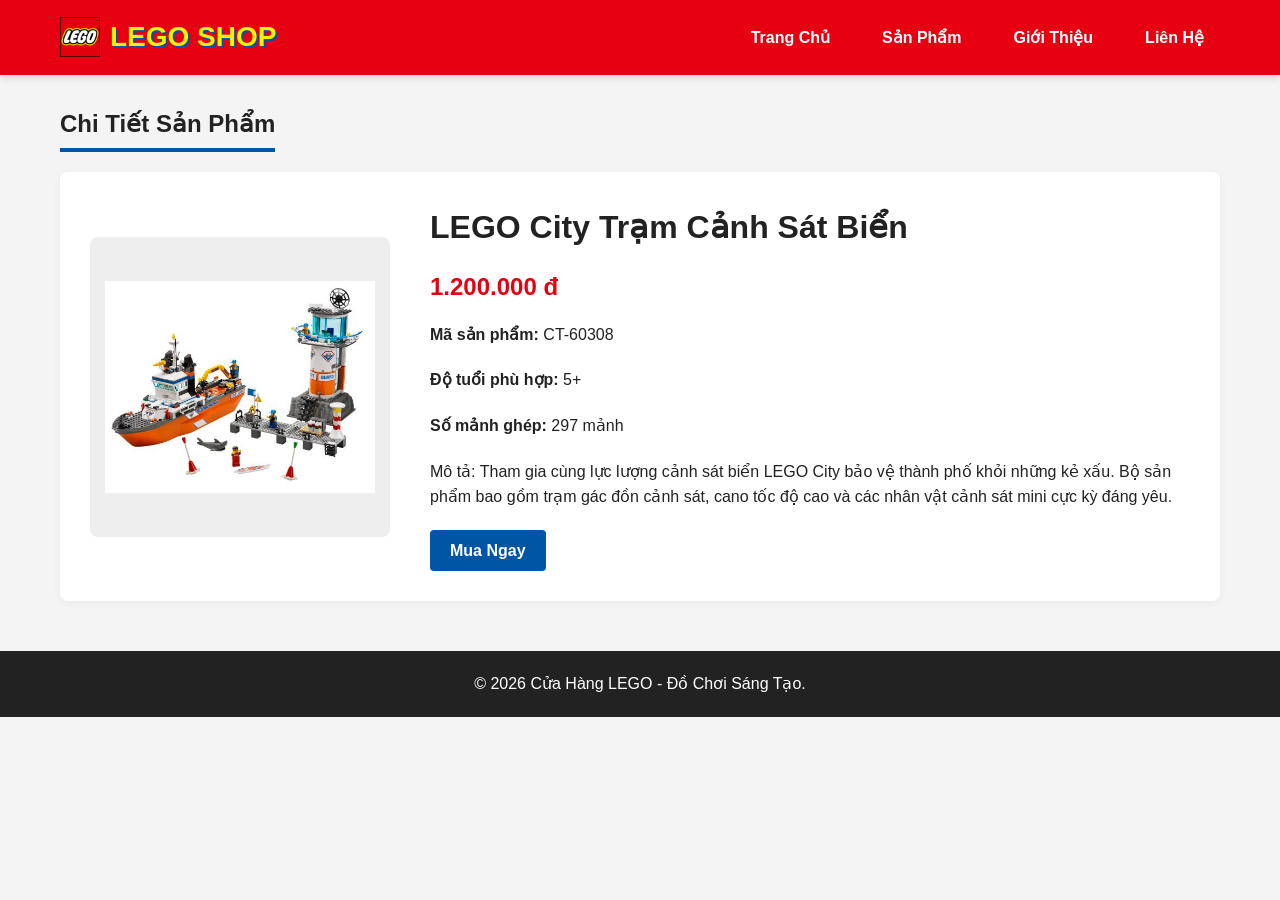
==== html/chi-tiet-city.html @ f47a6e3e "update" ====
<!DOCTYPE html>
<html lang="vi">
<head>
    <meta charset="UTF-8">
    <meta name="viewport" content="width=device-width, initial-scale=1.0">
    <title>Chi Tiết - LEGO City Trạm Cảnh Sát Biển</title>
    <link rel="stylesheet" href="../css/style.css">
</head>
<body>
    <header>
        <nav class="navbar">
            <div class="logo">
                <a href="../index.html">
                    <img src="../assets/logo.jpg" alt="Logo">
                    LEGO SHOP
                </a>
            </div>
            <ul class="nav-links">
                <li><a href="../index.html">Trang Chủ</a></li>
                <li><a href="san-pham.html">Sản Phẩm</a></li>
                <li><a href="gioi-thieu.html">Giới Thiệu</a></li>
                <li><a href="lien-he.html">Liên Hệ</a></li>
            </ul>
        </nav>
    </header>

    <main>
        <h2>Chi Tiết Sản Phẩm</h2>
        <div class="product-detail-container">
            <div class="detail-img">
                <img src="../assets/biển 2.jpg" alt="LEGO City">
            </div>
            <div class="detail-content">
                <h1>LEGO City Trạm Cảnh Sát Biển</h1>
                <p class="price">1.200.000 đ</p>
                <p><strong>Mã sản phẩm:</strong> CT-60308</p>
                <p><strong>Độ tuổi phù hợp:</strong> 5+</p>
                <p><strong>Số mảnh ghép:</strong> 297 mảnh</p>
                <p>Mô tả: Tham gia cùng lực lượng cảnh sát biển LEGO City bảo vệ thành phố khỏi những kẻ xấu. Bộ sản phẩm bao gồm trạm gác đồn cảnh sát, cano tốc độ cao và các nhân vật cảnh sát mini cực kỳ đáng yêu.</p>
                <a href="#" class="btn">Mua Ngay</a>
            </div>
        </div>
    </main>

    <footer>
        <p>&copy; 2026 Cửa Hàng LEGO - Đồ Chơi Sáng Tạo.</p>
    </footer>
</body>
</html>
---- css/style.css ----
* {
    margin: 0;
    padding: 0;
    box-sizing: border-box;
    font-family: 'Segoe UI', Tahoma, Geneva, Verdana, sans-serif;
}

:root {
    --lego-red: #E60012;
    --lego-yellow: #FDF000;
    --lego-blue: #0055A5;
    --lego-dark: #222;
    --lego-light: #f4f4f4;
}

body {
    background-color: var(--lego-light);
    color: var(--lego-dark);
    line-height: 1.6;
}

header {
    background-color: var(--lego-red);
    padding: 15px 0;
    box-shadow: 0 4px 6px rgba(0,0,0,0.1);
}

.navbar {
    max-width: 1200px;
    margin: 0 auto;
    display: flex;
    justify-content: space-between;
    align-items: center;
    padding: 0 20px;
}

.logo a {
    color: var(--lego-yellow);
    font-size: 28px;
    font-weight: bold;
    text-decoration: none;
    text-transform: uppercase;
    text-shadow: 2px 2px 0px var(--lego-blue);
    display: flex;
    align-items: center;
}

.logo img {
    height: 40px !important;
    width: auto !important;
    margin-right: 10px;
    object-fit: contain;
}

.nav-links {
    list-style: none;
    display: flex;
    gap: 20px;
}

.nav-links a {
    color: white;
    text-decoration: none;
    font-weight: 600;
    padding: 8px 16px;
    border-radius: 4px;
    transition: 0.3s;
}

.nav-links a:hover, .nav-links a.active {
    background-color: var(--lego-yellow);
    color: var(--lego-dark);
}

main {
    max-width: 1200px;
    margin: 30px auto;
    padding: 0 20px;
    min-height: 70px;
}

h2 {
    margin-bottom: 20px;
    border-bottom: 4px solid var(--lego-blue);
    padding-bottom: 5px;
    display: inline-block;
}

.product-grid {
    display: grid;
    grid-template-columns: repeat(auto-fill, minmax(220px, 1fr));
    gap: 25px;
}

.product-card {
    background: white;
    border: 3px solid #ddd;
    border-radius: 8px;
    overflow: hidden;
    transition: 0.3s;
    text-align: center;
    padding-bottom: 15px;
}

.product-card:hover {
    transform: translateY(-5px);
    border-color: var(--lego-blue);
}

.product-img {
    width: 100%;
    height: 140px !important;
    background-color: #eee;
    display: flex;
    align-items: center;
    justify-content: center;
    overflow: hidden;
    padding: 10px;
}

.product-img img {
    max-width: 100% !important;
    max-height: 100% !important;
    width: auto !important;
    height: auto !important;
    object-fit: contain !important;
}

.product-card h3 {
    margin: 15px 10px 5px;
    font-size: 16px;
}

.price {
    color: var(--lego-red);
    font-weight: bold;
    font-size: 16px;
    margin-bottom: 15px;
}

.btn {
    display: inline-block;
    background-color: var(--lego-blue);
    color: white;
    padding: 8px 20px;
    text-decoration: none;
    border-radius: 4px;
    font-weight: 600;
    transition: 0.3s;
}

.btn:hover {
    background-color: var(--lego-red);
}

.product-detail-container {
    display: flex;
    gap: 40px;
    background: white;
    padding: 30px;
    border-radius: 8px;
    box-shadow: 0 2px 10px rgba(0,0,0,0.05);
    align-items: center;
}

.detail-img {
    flex: 1;
    max-width: 300px !important;
    height: 300px !important;
    background: #eee;
    display: flex;
    align-items: center;
    justify-content: center;
    border-radius: 8px;
    overflow: hidden;
    padding: 15px;
}

.detail-img img {
    max-width: 100% !important;
    max-height: 100% !important;
    width: auto !important;
    height: auto !important;
    object-fit: contain !important;
}

.detail-content {
    flex: 1;
}

.detail-content .price {
    font-size: 24px;
    margin: 15px 0;
}

.detail-content p {
    margin-bottom: 20px;
}

.about-section, .contact-section {
    background: white;
    padding: 30px;
    border-radius: 8px;
    box-shadow: 0 2px 10px rgba(0,0,0,0.05);
}

.about-section img {
    max-width: 350px !important;
    width: 100%;
    height: auto;
    display: block;
    margin: 20px auto;
    border-radius: 8px;
    object-fit: contain;
}

.contact-form {
    display: flex;
    flex-direction: column;
    gap: 15px;
    max-width: 500px;
    margin-top: 20px;
}

.contact-form input, .contact-form textarea {
    padding: 10px;
    border: 2px solid #ddd;
    border-radius: 4px;
    font-size: 16px;
}

.contact-form input:focus, .contact-form textarea:focus {
    border-color: var(--lego-blue);
    outline: none;
}

.contact-form button {
    background: var(--lego-red);
    color: white;
    border: none;
    padding: 12px;
    font-size: 16px;
    font-weight: bold;
    cursor: pointer;
    border-radius: 4px;
    transition: 0.3s;
}

.contact-form button:hover {
    background: var(--lego-blue);
}

footer {
    background-color: var(--lego-dark);
    color: white;
    text-align: center;
    padding: 20px 0;
    margin-top: 50px;
}
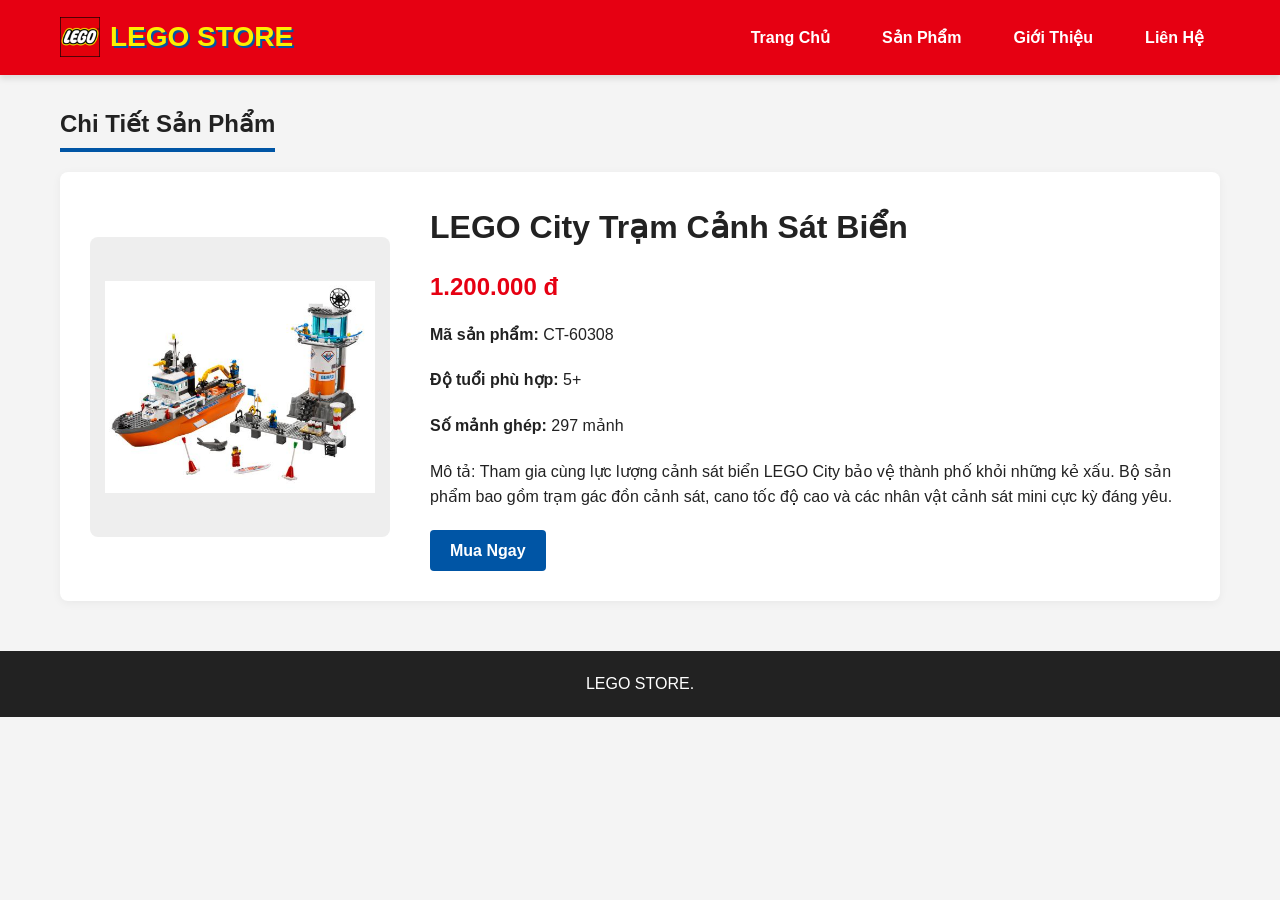
==== commit 52278de7: "update" ====
--- a/html/chi-tiet-city.html
+++ b/html/chi-tiet-city.html
@@ -12,7 +12,7 @@
             <div class="logo">
                 <a href="../index.html">
                     <img src="../assets/logo.jpg" alt="Logo">
-                    LEGO SHOP
+                    LEGO STORE
                 </a>
             </div>
             <ul class="nav-links">
@@ -43,7 +43,7 @@
     </main>
 
     <footer>
-        <p>&copy; 2026 Cửa Hàng LEGO - Đồ Chơi Sáng Tạo.</p>
+        <p> LEGO STORE.</p>
     </footer>
 </body>
 </html>
